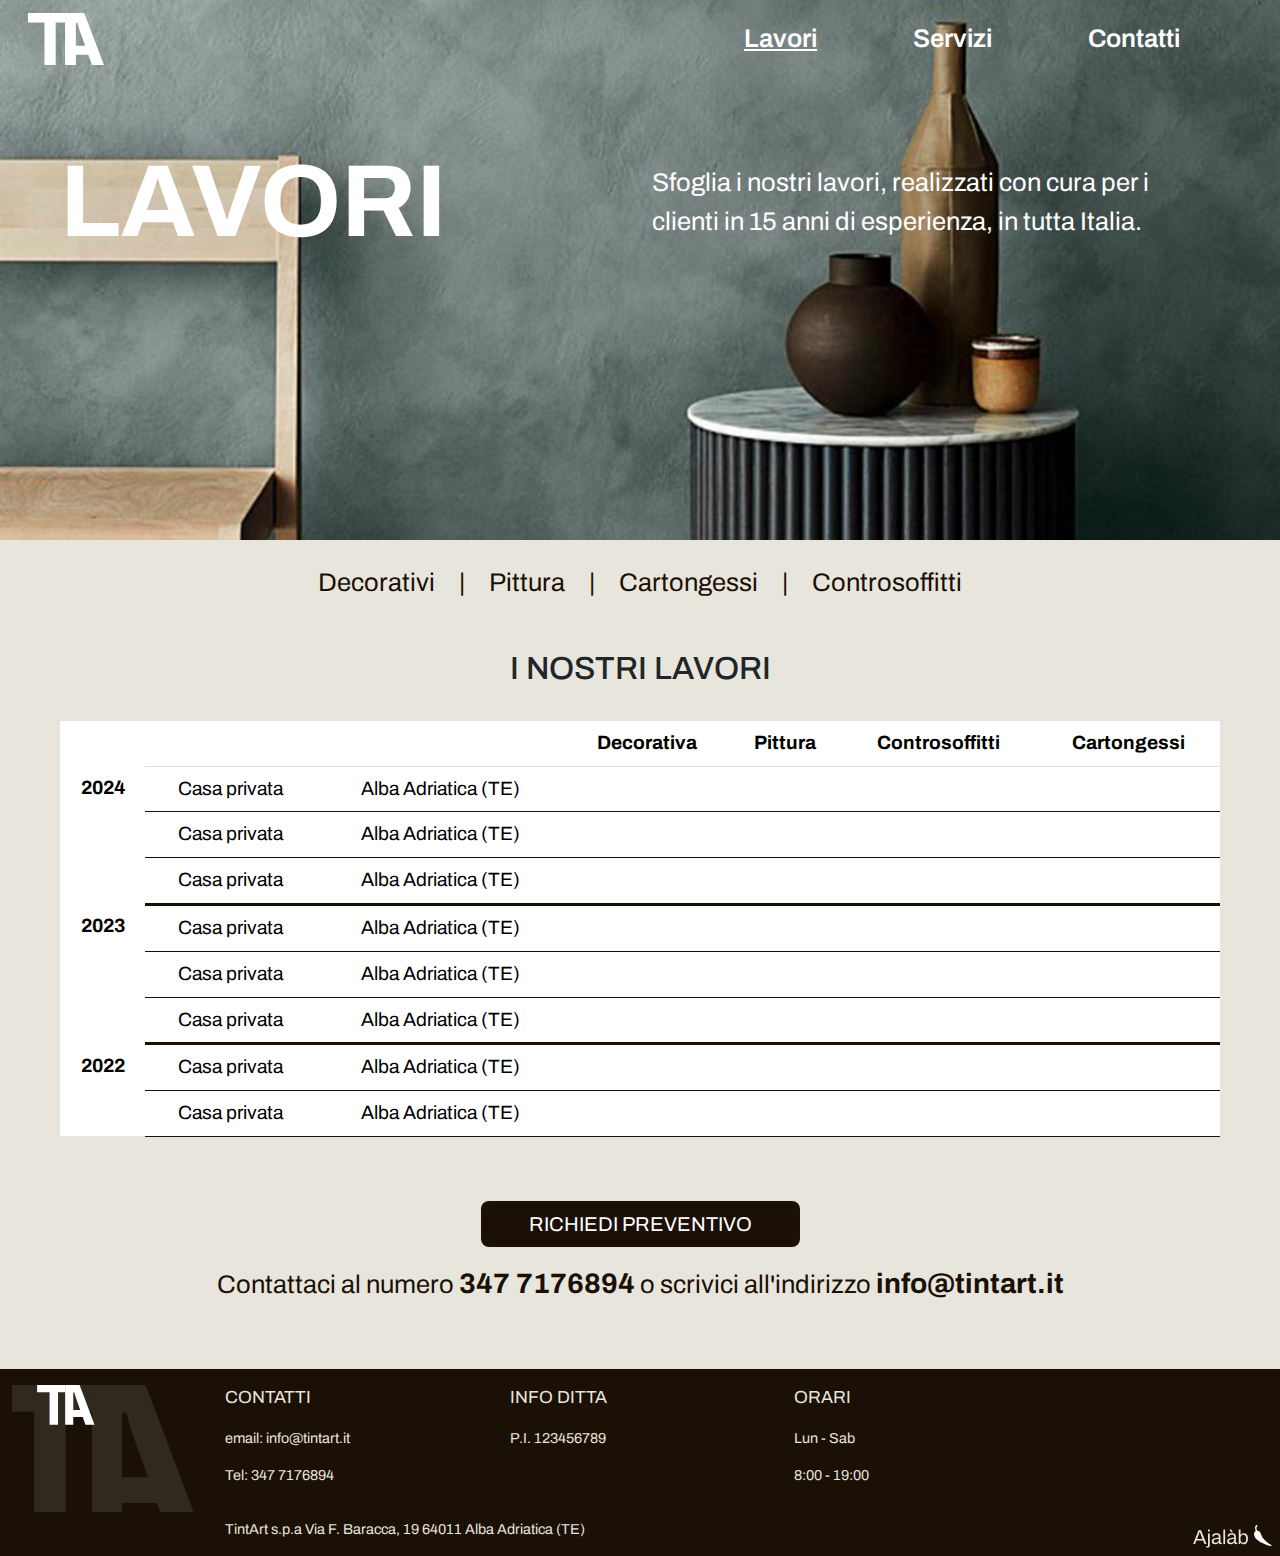
==== lavori.html @ 496b9ee1 "menu top link" ====
<!DOCTYPE html>
<html>
   <head>
      <meta charset="UTF-8">
      <meta name="viewport" content="width=device-width, initial-scale=1.0">
      <link href="https://cdn.jsdelivr.net/npm/bootstrap@5.3.0-alpha3/dist/css/bootstrap.min.css" rel="stylesheet">
      <link href="https://unpkg.com/aos@2.3.1/dist/aos.css" rel="stylesheet">
      <link rel="apple-touch-icon" sizes="180x180" href="favicon_io/apple-touch-icon.png">
      <link rel="icon" type="image/png" sizes="32x32" href="favicon_io/favicon-32x32.png">
      <link rel="icon" type="image/png" sizes="16x16" href="favicon_io/favicon-16x16.png">
      <link rel="manifest" href="favicon_io/site.webmanifest">
      <script src="https://kit.fontawesome.com/3f3dd5b20c.js" crossorigin="anonymous"></script>
      <link rel="stylesheet" href="assets/css/style.css">
      <link rel="stylesheet" href="assets/css/lavori.css">
      <link rel="stylesheet" href="assets/css/media_queries.css">
      <title>TintArt | Lavori</title>
   </head>
   <body>
      <!-- HEADER CONTAINER -->
      <div class="header-container lavori position-relative">
         <nav class="navbar navbar-expand-lg navbar-light">
            <div class="container-fluid">
               <!-- Logo a sinistra -->
               <a class="navbar-brand ms-3" href="index.html">
               <img src="assets/images/svg/logo.svg" alt="Logo" class="logo-img img-fluid">
               </a>
               <!-- Pulsante per il menu responsivo -->
               <button class="navbar-toggler" type="button" data-bs-toggle="collapse" data-bs-target="#navbarNav" aria-controls="navbarNav" aria-expanded="false" aria-label="Toggle navigation">
               <span class="navbar-toggler-icon"></span>
               </button>
               <!-- Collegamenti -->
               <div class="collapse navbar-collapse" id="navbarNav">
                  <ul class="navbar-nav ms-auto">
                     <li class="nav-item">
                        <a class="nav-link selected" href="#">Lavori</a>
                     </li>
                     <li class="nav-item">
                        <a class="nav-link" href="servizi.html">Servizi</a>
                     </li>
                     <li class="nav-item">
                        <a class="nav-link" href="index.html#contacts">Contatti</a>
                     </li>
                  </ul>
               </div>
            </div>
         </nav>
         <!--HEADER TITLE-->
         <div class="row header-title-container align-items-center ms-5 mt-5 me-5">
            <div class="col-6">
               <p class="header-title">LAVORI</p>
            </div>
            <div class="col-6">
               <p class="header-description">
                  Sfoglia i nostri lavori, realizzati con cura per i clienti in 
                  15 anni di esperienza, in tutta Italia.
               </p>
            </div>
         </div>
      </div>
      <!--MENU TOP CONTAINER-->
      <div class="menu-top-container position-relative container-fluid py-4">
         <ul class="d-flex flex-wrap list-unstyled mb-0 justify-content-center">
            <li><a href="servizi.html#pitturaDecorativa" class="menu-top-item">Decorativi</a></li>
            <li><span class="menu-top-separator">|</span></li>
            <li><a href="servizi.html#pitturaEdile" class="menu-top-item">Pittura</a></li>
            <li><span class="menu-top-separator">|</span></li>
            <li><a href="servizi.html#cartongessi" class="menu-top-item">Cartongessi</a></li>
            <li><span class="menu-top-separator">|</span></li>
            <li><a href="servizi.html#controsoffitti" class="menu-top-item">Controsoffitti</a></li>
         </ul>
      </div>
      <!--LAVORI-->
      <div class="lavori-container container-fluid">
         <h2 class="text-center py-4">I NOSTRI LAVORI</h2>
         <!-- Tabella -->
         <div class="table-responsive px-3 px-md-4 px-lg-5">
            <table class="table">
               <thead>
                  <tr class="border-bottom-year">
                     <th></th>
                     <th></th>
                     <th></th>
                     <th>Decorativa</th>
                     <th>Pittura</th>
                     <th>Controsoffitti</th>
                     <th>Cartongessi</th>
                  </tr>
               </thead>
               <tbody>
                  <!-- Sezione 2024 -->
                  <tr class="border-row hover-row" data-img="assets/images/jpg/pittura-1.jpg">
                     <td class="year-cell">2024</td>
                     <td>Casa privata</td>
                     <td>Alba Adriatica (TE)</td>
                     <td><i class="fa-solid fa-check"></i></td>
                     <td><i class="fa-solid fa-check"></i></td>
                     <td></td>
                     <td><i class="fa-solid fa-check"></i></td>
                  </tr>
                  <tr class="border-row hover-row" data-img="assets/images/jpg/pittura-1.jpg">
                     <td></td>
                     <td>Casa privata</td>
                     <td>Alba Adriatica (TE)</td>
                     <td></td>
                     <td><i class="fa-solid fa-check"></i></td>
                     <td></td>
                     <td><i class="fa-solid fa-check"></i></td>
                  </tr>
                  <tr class="border-bottom-year hover-row" data-img="assets/images/jpg/pittura-1.jpg">
                     <td></td>
                     <td>Casa privata</td>
                     <td>Alba Adriatica (TE)</td>
                     <td></td>
                     <td></td>
                     <td></td>
                     <td><i class="fa-solid fa-check"></i></td>
                  </tr>
                  <!-- Sezione 2023 -->
                  <tr class="border-row hover-row" data-img="assets/images/jpg/pittura-1.jpg">
                     <td class="year-cell">2023</td>
                     <td>Casa privata</td>
                     <td>Alba Adriatica (TE)</td>
                     <td></td>
                     <td><i class="fa-solid fa-check"></i></td>
                     <td><i class="fa-solid fa-check"></i></td>
                     <td></td>
                  </tr>
                  <tr class="border-row hover-row" data-img="assets/images/jpg/pittura-1.jpg">
                     <td></td>
                     <td>Casa privata</td>
                     <td>Alba Adriatica (TE)</td>
                     <td></td>
                     <td><i class="fa-solid fa-check"></i></td>
                     <td></td>
                     <td></td>
                  </tr>
                  <tr class="border-bottom-year hover-row" data-img="assets/images/jpg/pittura-1.jpg">
                     <td></td>
                     <td>Casa privata</td>
                     <td>Alba Adriatica (TE)</td>
                     <td><i class="fa-solid fa-check"></i></td>
                     <td></td>
                     <td></td>
                     <td></td>
                  </tr>
                  <!-- Sezione 2022 -->
                  <tr class="border-row hover-row" data-img="assets/images/jpg/pittura-1.jpg">
                     <td class="year-cell">2022</td>
                     <td>Casa privata</td>
                     <td>Alba Adriatica (TE)</td>
                     <td><i class="fa-solid fa-check"></i></td>
                     <td><i class="fa-solid fa-check"></i></td>
                     <td><i class="fa-solid fa-check"></i></td>
                     <td></td>
                  </tr>
                  <tr class="border-row hover-row" data-img="assets/images/jpg/pittura-1.jpg">
                     <td></td>
                     <td>Casa privata</td>
                     <td>Alba Adriatica (TE)</td>
                     <td><i class="fa-solid fa-check"></i></td>
                     <td><i class="fa-solid fa-check"></i></td>
                     <td></td>
                     <td><i class="fa-solid fa-check"></i></td>
                  </tr>
               </tbody>
            </table>
         </div>
         <div id="hover-image" style="display: none; position: absolute;">
            <img src="" alt="Preview" style="max-width: 200px; max-height: 200px; border: 1px solid #ddd;">
         </div>
      </div>
      <!--LAVORI MOBILE-->
      <div class="lavori-container-mobile container-fluid">
         <h2 class="text-center py-2">I NOSTRI LAVORI</h2>
         <!-- Tabella -->
         <div class="table-responsive px-3 px-md-4 px-lg-5">
            <table class="table">
               <thead>
                  <tr class="border-bottom-year">
                     <th></th>
                     <th></th>
                     <th></th>
                  </tr>
               </thead>
               <tbody>
                  <!-- Sezione 2024 -->
                  <tr class="border-row" data-img="assets/images/jpg/pittura-1.jpg">
                     <td class="year-cell">2024</td>
                     <td>Casa privata</td>
                     <td>Alba Adriatica (TE)</td>
                  </tr>
                  <tr class="border-row" data-img="assets/images/jpg/pittura-1.jpg">
                     <td></td>
                     <td>Casa privata</td>
                     <td>Alba Adriatica (TE)</td>
                  </tr>
                  <tr class="border-bottom-year" data-img="assets/images/jpg/pittura-1.jpg">
                     <td></td>
                     <td>Casa privata</td>
                     <td>Alba Adriatica (TE)</td>
                  </tr>
                  <!-- Sezione 2023 -->
                  <tr class="border-row" data-img="assets/images/jpg/pittura-1.jpg">
                     <td class="year-cell">2023</td>
                     <td>Casa privata</td>
                     <td>Alba Adriatica (TE)</td>
                  </tr>
                  <tr class="border-row" data-img="assets/images/jpg/pittura-1.jpg">
                     <td></td>
                     <td>Casa privata</td>
                     <td>Alba Adriatica (TE)</td>
                  </tr>
                  <tr class="border-bottom-year" data-img="assets/images/jpg/pittura-1.jpg">
                     <td></td>
                     <td>Casa privata</td>
                     <td>Alba Adriatica (TE)</td>
                  </tr>
                  <!-- Sezione 2022 -->
                  <tr class="border-row" data-img="assets/images/jpg/pittura-1.jpg">
                     <td class="year-cell">2022</td>
                     <td>Casa privata</td>
                     <td>Alba Adriatica (TE)</td>
                  </tr>
                  <tr class="border-row" data-img="assets/images/jpg/pittura-1.jpg">
                     <td></td>
                     <td>Casa privata</td>
                     <td>Alba Adriatica (TE)</td>
                  </tr>
               </tbody>
            </table>
         </div>
         <div id="hover-image" style="display: none; position: absolute;">
            <img src="" alt="Preview" style="max-width: 200px; max-height: 200px; border: 1px solid #ddd;">
         </div>
      </div>
      <!--CONTACT BOTTOM CONTAINER-->
      <div class="contact-bottom-container">
         <div class="row">
            <div class="col-12 text-center">
               <a href="index.html#contact" class="btn btn-dark btn-lg px-5">RICHIEDI PREVENTIVO</a>
            </div>
         </div>
         <div class="row">
            <div class="col-12 text-center py-3">
               <span class="contact-bottom-text">Contattaci al numero <a class="contact-bottom-link" href="tel:+393477176894">347 7176894</a> o scrivici all'indirizzo <a class="contact-bottom-link" href="mailto:info@tintart.it">info@tintart.it </a></span>
            </div>
         </div>
      </div>
      <!--FOOTER-->
      <footer class="footer-container">
         <div class="container-fluid">
            <div class="row">
              <!-- Prima colonna -->
              <div class="col-2">
                <div class="footer-logo-container">
                  <img src="assets/images/svg/logo_footer.svg" alt="Back Logo" class="img-fluid footer-logo">
                </div>
              </div>
        
              <!-- Seconda colonna -->
              <div class="col-8">
                <!-- Prima riga -->
                <div class="row mb-3">
                  <div class="col text-start">
                     <p class="footer-title">CONTATTI</p>
                     <p class="footer-text">email: <a class="footer-link" href="mailto:info@tintart.it" class="footer-link">info@tintart.it</a></p>
                     <p class="footer-text">Tel: <a class="footer-link" href="tel:+393477176894">347 7176894</a></p>
                  </div>
                  <div class="col text-start">
                     <p class="footer-title">INFO DITTA</p>
                     <p class="footer-text">P.I. 123456789</p>
                  </div>
                  <div class="col text-start">
                     <p class="footer-title">ORARI</p>
                     <p class="footer-text">Lun - Sab</p>
                     <p class="footer-text">8:00 - 19:00</p>
                  </div>
                </div>
                <!-- Seconda riga -->
                <div class="row">
                  <div class="col text-start">
                     <p class="footer-text">TintArt s.p.a Via F. Baracca, 19 64011 Alba Adriatica (TE)</p>
                  </div>
                </div>
              </div>
        
              <!-- Terza colonna -->
              <div class="col-2 position-relative">
               <a class="footer-bottom-logo p-2" href="ajalab.it">
                  <img src="assets/images/svg/ajalab_footer_logo.svg" alt="Ajalab logo" class="img-fluid">
               </a>
              </div>
            </div>
          </div>
      </footer>
      <script src="https://cdn.jsdelivr.net/npm/@popperjs/core@2.9.2/dist/umd/popper.min.js"></script>
      <script src="https://cdn.jsdelivr.net/npm/bootstrap@5.3.0-alpha1/dist/js/bootstrap.min.js"></script>
      <script src="https://unpkg.com/aos@2.3.1/dist/aos.js"></script>
      <script src="assets/js/table.js"></script>
      <script>AOS.init();</script>
   </body>
</html>
---- assets/css/style.css ----
@import url('https://fonts.googleapis.com/css2?family=Archivo:ital,wght@0,100..900;1,100..900&display=swap');

:root{
    --primary-color: #E8E5DC;
    --secundary-color: #1A1006;
    --secundary-color-lighter: #3C2E21;
}

body{
    font-family: "Archivo", serif;
    overflow-x: hidden;
    margin: 0;
    padding: 0;
}

a:hover{
    text-decoration: underline;
}

.highlight{
    font-weight: bold;
}

.selected{
    text-decoration: underline;
}

.btn-dark {
    background-color: var(--secundary-color);
    color: white;
    border: none;
    transition: all 0.3s ease-in-out;
}

.btn-dark:hover {
    background-color: var(--secundary-color-lighter);
    text-decoration: none;
}

/*HEADER E NAVBAR*/
.header-container{
    height: 80vh;
    background-image: url("../images/jpg/decorativa-2.jpg");
    background-repeat: no-repeat;
    background-size: cover; 
    background-position: center;
}

.nav-link{
    font-size: 2vw;
    color: white;
    font-weight: 600 !important;
}

.nav-link.dark{
    color: var(--secundary-color);
}

.navbar-nav .nav-item {
    margin-right: 5rem; /*spazio tra i link*/
}

.header-title-container{
    color: white;
}

.header-title-container.dark{
    color: var(--secundary-color);
}

.header-title{
    font-size: 8vw;
    font-weight: bold;
}

.header-subtitle,
.header-description{
    font-size: 2vw;
}

/*DESCRIPTION*/
.description-container{
    min-height: 15vh;
    background-color: var(--primary-color);
    padding: 3rem 6rem;
    overflow: hidden;
}

.menu-top-container{
    background-color: var(--primary-color);
    font-size: 2vw;
}

.menu-top-item,
.menu-top-separator{
    color: var(--secundary-color);
    text-decoration: none;
}

.menu-top-separator {
    margin: 0 1.5rem;
}

.description-text{
    font-size: 2.5vw; 
}

.contact-description-container{
    margin-top: 3rem;
}

.line{
    max-width: 119px;
    height: 2px;
    background-color: var(--secundary-color);
    margin-right: 1rem;
}

.line.description{
    margin-left: 1rem;
}

.contact-text{
    font-size: 2vw;
    color: var(--secundary-color);
    text-decoration: none;
}

.logo-transparent {
    position: absolute;
    top: 0;
    right: 0;
    width: 20%;
    z-index: 1;
}

.contact-bottom-container.mobile{
    display: none;
}

.contact-bottom-container{
    padding-top: 3rem;
    padding-bottom: 3rem;
    background-color: var(--primary-color);
    color: var(--secundary-color);
}

.contact-bottom-text{
    font-size: 2vw;
}

.contact-bottom-link{
    text-decoration: none;
    font-weight: bold;
    font-size: 2.2vw;
    color: var(--secundary-color);
}


/*SERVICES*/
.service {
    position: relative;
    overflow: hidden;
}

.overlay {
    position: absolute;
    bottom: 0;
    left: 0;
    width: 100%;
    padding: 3rem;
    color: white;
    z-index: 1;
    text-shadow: 0px 0px 50px rgba(0, 0, 0, 1);
}

.service-title {
    font-size: 1.8rem;
    display: flex;
}

.service-text {
    font-size: 1.4rem;
}

.service-image{
    object-fit: cover;
    width: auto;
    height: 600px;
}

.service-text {
    display: none;
}

.service:hover .service-text {
    display: block;
}


/*PARTNERS*/
.partner-container{
    padding-top: 5rem;
    background-color: var(--primary-color);
}

.partner-title{
    font-size: 2.5rem;
    margin-bottom: 3rem;
}

.partner-image-subtitle{
    font-size: 1.2rem;
    opacity: 0.7;
}

.partner-image {
    max-width: 150px; 
    transition: transform 0.3s ease-in-out;
    margin-bottom: 1rem;
}

.partner-image:hover {
    transform: scale(1.2);
}

/*CONTACT*/
.contact-container-mobile{
    padding: 2rem 0 3rem 0;
    display: none;
}
.contact-container {
    padding: 3rem 4rem 5rem 4rem; /*top right bottom left*/
    background-color: var(--primary-color);
}

.contact-title {
    font-size: 2.5rem;
    color: var(--secundary-color);
}

.contact-subtitle {
    font-size: 1.8rem;
    color: var(--secundary-color);
}

.form-control {
    border: 2px solid var(--secundary-color) ;
    font-size: 1.5vw;
    background-color: var(--primary-color);
    font-weight: lighter;

}

/*FOOTER*/
.footer-container {
    padding-top: 1rem;
    background-color: var(--secundary-color);
    color: var(--primary-color);
}

.footer-title {
    font-size: 1.1rem;
}

.footer-text {
    font-size: 0.9rem;
}

.footer-link{
    color: var(--primary-color);
    text-decoration: none;
}

.footer-bottom-logo {
    position: absolute;
    bottom: 0;
    right: 0;
}
---- assets/css/lavori.css ----
@import url('https://fonts.googleapis.com/css2?family=Archivo:ital,wght@0,100..900;1,100..900&display=swap');

:root{
    --primary-color: #E8E5DC;
    --secundary-color: #1A1006;
}

body{
    font-family: "Archivo", serif;
    overflow-x: hidden;
    margin: 0;
    padding: 0;
}

td, th {
    text-align: center;
}

.header-container.lavori{
    height: 60vh;
    background-image: url('../images/jpg/decorativa-1.jpg');
}

.lavori-container{
    background-color: var(--primary-color);
}

.lavori-container-mobile{
    background-color: var(--primary-color);
    display: none;
}

.table {
    border-collapse: collapse;
    font-size: 1.5vw;
}

.year-cell {
    font-weight: bold;
}

#hover-image {
    z-index: 1000; /* Assicura che sia sopra gli altri elementi */
    pointer-events: none; /* Evita che il box interferisca con il mouse */
}

.hover-row {
    cursor: pointer; /* Cambia il cursore per segnalare l'interattività */
}

.hover-row:hover {
    background-color: #f8f9fa; /* Evidenzia la riga al passaggio del mouse */
}

/* Bordo orizzontale per le righe standard */
.border-row td:not(:first-child) {
    border-bottom: 1px solid var(--secundary-color);
}

/* Bordo più spesso tra gli anni */
.border-bottom-year td:not(:first-child) {
    border-bottom: 3px solid var(--secundary-color);
}

/* Rimuovi i bordi verticali e altri bordi indesiderati */
.table td:first-child, .table th:first-child {
    border-bottom: none;
}
---- assets/css/media_queries.css ----
@media (max-width: 768px) {
    /*HEADER E NAVBAR*/
    .header-container,
    .header-container.services{
        height: 40vh;
    }
    .nav-link{
        font-size: 7vw;
    }

    .brand-name{
        margin-top: 4rem; /*posizionamento del nome TINTART*/
        margin-left: 3rem;
    }

    .brand-title{
        font-size: 10vw;
    }
    
    .brand-subtitle{
        font-size: 4vw;
    }

    /*DESCRIPTION*/
    .description-container{
        padding: 2rem
    }

    .description-text{
        font-size: 4vw; 
    }

    .contact-description-container{
        margin-top: 1rem;
    }

    .menu-bottom{
        font-size: 2.5vw;
        padding-bottom: 3vh;
    }

    .menu-bottom-separator{
        margin-right: 0.5rem;
        margin-left: 0.5rem;
    }

    .line{
        height: 1px;
        max-width: 50px;
        margin-left: 0.5rem;
        margin-right: 0.5rem;
    }

    .logo-transparent{
        width: 35%;
    }

    /*SERVICES*/
    .service-image{
        height: 300px;
    }

    .service-title {
        font-size: 1.2rem;
        display: flex;
    }

    .overlay {
        padding: 1rem;
    }

    /*PARTNER*/
    .partner-container{
        padding-top: 2.5rem;
    }
    
    .partner-title{
        font-size: 1.5rem;
        margin-bottom: 1.5rem;
    }

    .partner-image-subtitle{
        font-size: 0.8rem;
        opacity: 0.7;
    }

    .partner-image{
        width: 70px;
    }

    /*CONTACTS */
    .contact-container{
        display: none;
    }
    .contact-bottom-text{
        font-size: 4vw;
    }
    .contact-bottom-link{
        font-size: 4.2vw;
    }
    .contact-bottom-container.mobile{
        background-color: var(--primary-color);
        display: block;
    }
    .contact-title {
        font-size: 1.5rem;
    }

    /*FOOTER*/

    .lavori-container-mobile{
        display: block;
    }
    .lavori-container{
        display: none;
    }
}
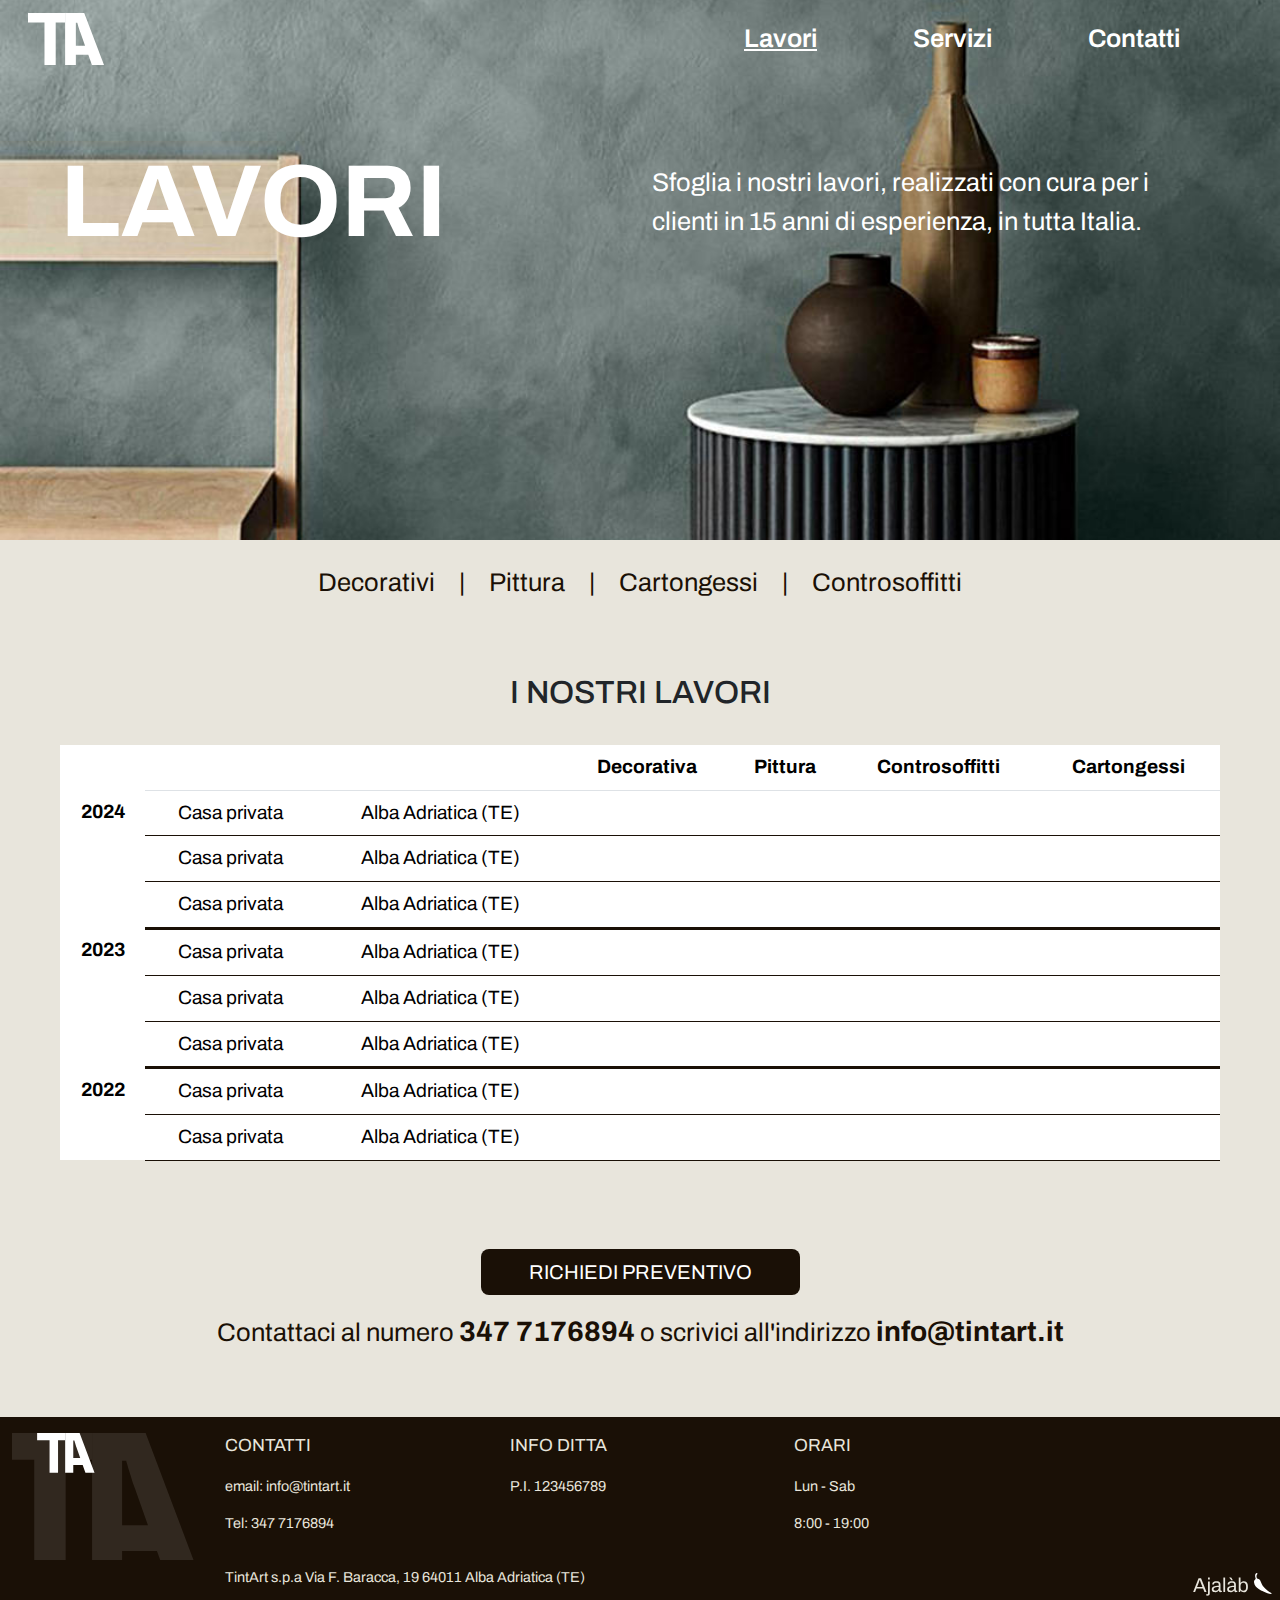
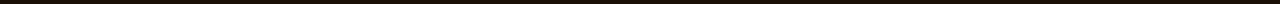
==== commit 15c89b86: "testo smoot index" ====
--- a/lavori.html
+++ b/lavori.html
@@ -70,7 +70,7 @@
          </ul>
       </div>
       <!--LAVORI-->
-      <div class="lavori-container container-fluid">
+      <div class="lavori-container container-fluid py-4">
          <h2 class="text-center py-4">I NOSTRI LAVORI</h2>
          <!-- Tabella -->
          <div class="table-responsive px-3 px-md-4 px-lg-5">
@@ -297,6 +297,7 @@
       <script src="https://cdn.jsdelivr.net/npm/bootstrap@5.3.0-alpha1/dist/js/bootstrap.min.js"></script>
       <script src="https://unpkg.com/aos@2.3.1/dist/aos.js"></script>
       <script src="assets/js/table.js"></script>
+      <script src="assets/js/jquery.min.js"></script>
       <script>AOS.init();</script>
    </body>
 </html>--- a/assets/css/style.css
+++ b/assets/css/style.css
@@ -171,7 +171,7 @@
     padding: 3rem;
     color: white;
     z-index: 1;
-    text-shadow: 0px 0px 50px rgba(0, 0, 0, 1);
+    text-shadow: 0px 0px 10px rgba(0, 0, 0, 0.7);
 }
 
 .service-title {
@@ -189,14 +189,9 @@
     height: 600px;
 }
 
-.service-text {
+.overlay .service-text {
     display: none;
-}
-
-.service:hover .service-text {
-    display: block;
-}
-
+  }
 
 /*PARTNERS*/
 .partner-container{
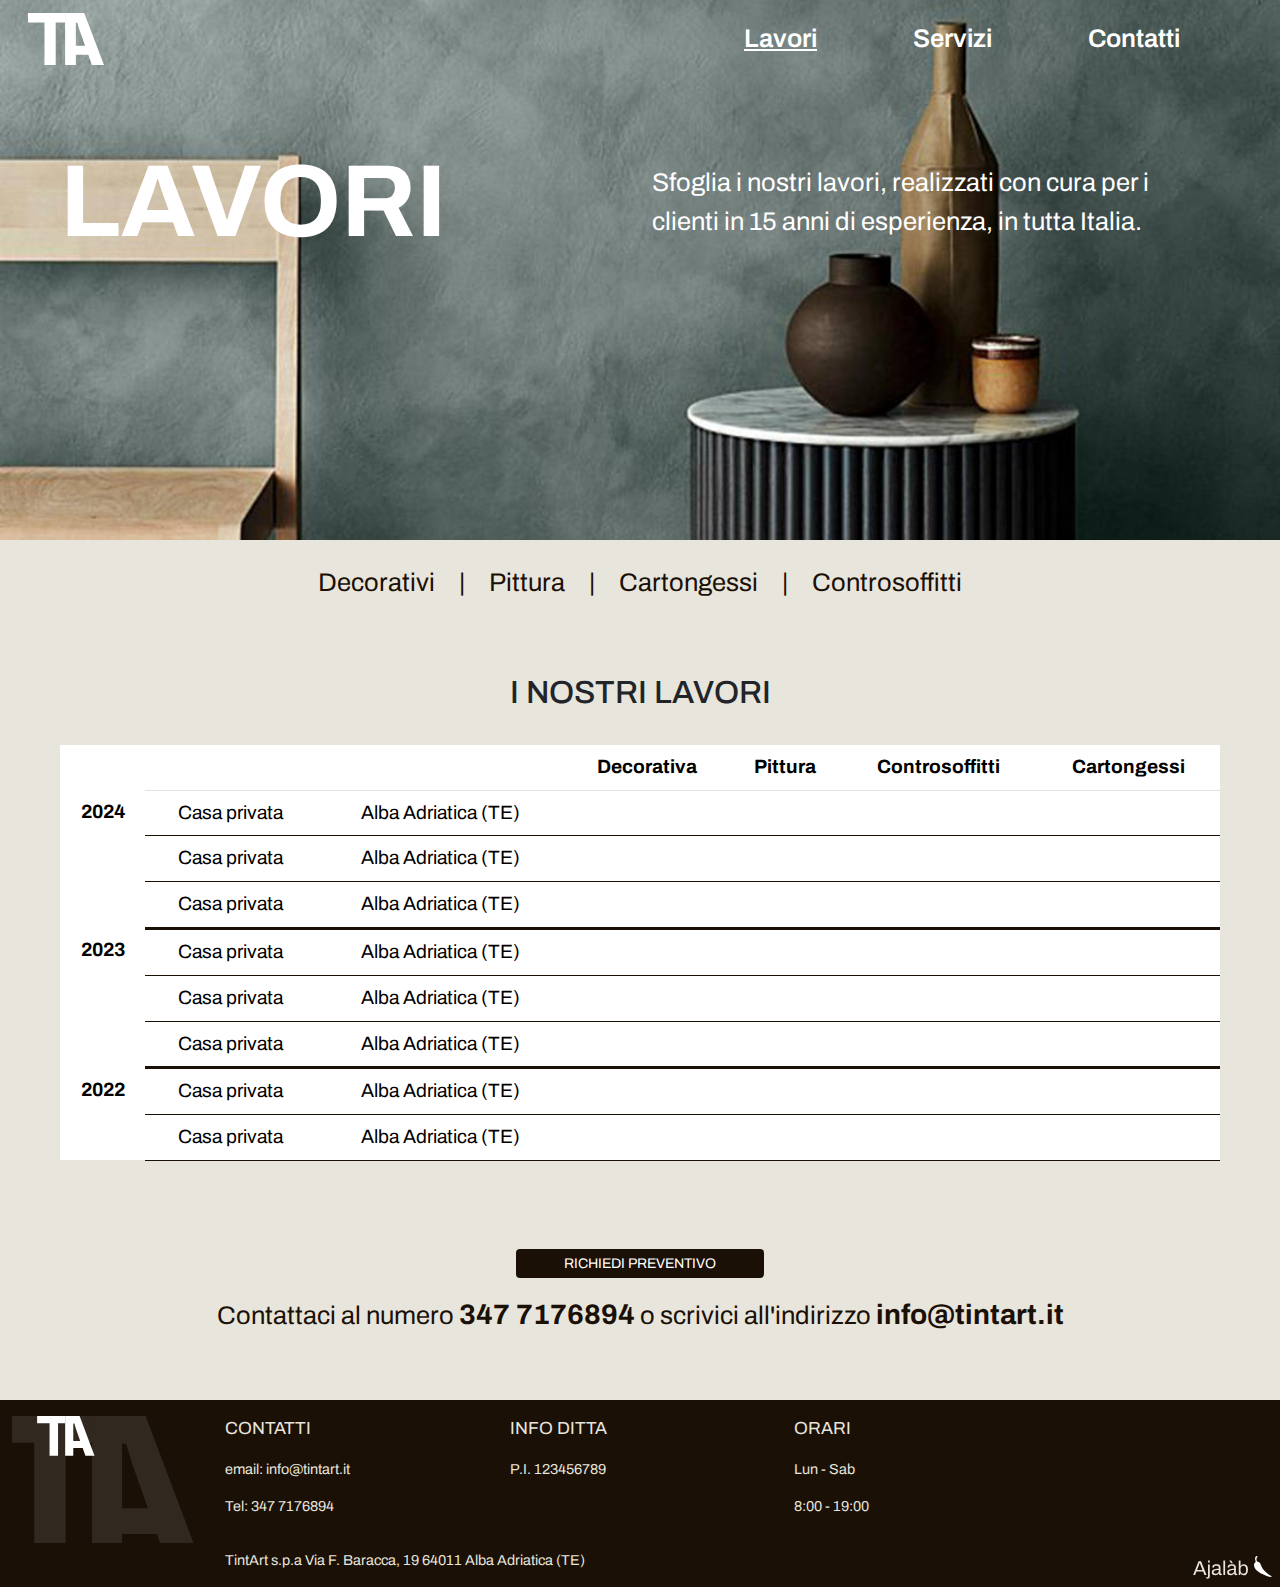
==== commit cfb1ed00: "css" ====
--- a/lavori.html
+++ b/lavori.html
@@ -88,15 +88,15 @@
                </thead>
                <tbody>
                   <!-- Sezione 2024 -->
-                  <tr class="border-row hover-row" data-img="assets/images/jpg/pittura-1.jpg">
-                     <td class="year-cell">2024</td>
-                     <td>Casa privata</td>
-                     <td>Alba Adriatica (TE)</td>
-                     <td><i class="fa-solid fa-check"></i></td>
-                     <td><i class="fa-solid fa-check"></i></td>
-                     <td></td>
-                     <td><i class="fa-solid fa-check"></i></td>
-                  </tr>
+                     <tr class="border-row hover-row" data-img="assets/images/jpg/pittura-1.jpg" data-href="lavoro_mock.html">
+                        <td class="year-cell">2024</td>
+                        <td>Casa privata</td>
+                        <td>Alba Adriatica (TE)</td>
+                        <td><i class="fa-solid fa-check"></i></td>
+                        <td><i class="fa-solid fa-check"></i></td>
+                        <td></td>
+                        <td><i class="fa-solid fa-check"></i></td>
+                     </tr>
                   <tr class="border-row hover-row" data-img="assets/images/jpg/pittura-1.jpg">
                      <td></td>
                      <td>Casa privata</td>
@@ -165,7 +165,7 @@
                </tbody>
             </table>
          </div>
-         <div id="hover-image" style="display: none; position: absolute;">
+         <div id="hover-image">
             <img src="" alt="Preview" style="max-width: 200px; max-height: 200px; border: 1px solid #ddd;">
          </div>
       </div>
@@ -184,44 +184,44 @@
                </thead>
                <tbody>
                   <!-- Sezione 2024 -->
-                  <tr class="border-row" data-img="assets/images/jpg/pittura-1.jpg">
+                  <tr class="border-row" data-href="lavoro_mock.html">
                      <td class="year-cell">2024</td>
                      <td>Casa privata</td>
                      <td>Alba Adriatica (TE)</td>
                   </tr>
-                  <tr class="border-row" data-img="assets/images/jpg/pittura-1.jpg">
-                     <td></td>
-                     <td>Casa privata</td>
-                     <td>Alba Adriatica (TE)</td>
-                  </tr>
-                  <tr class="border-bottom-year" data-img="assets/images/jpg/pittura-1.jpg">
+                  <tr class="border-row">
+                     <td></td>
+                     <td>Casa privata</td>
+                     <td>Alba Adriatica (TE)</td>
+                  </tr>
+                  <tr class="border-bottom-year">
                      <td></td>
                      <td>Casa privata</td>
                      <td>Alba Adriatica (TE)</td>
                   </tr>
                   <!-- Sezione 2023 -->
-                  <tr class="border-row" data-img="assets/images/jpg/pittura-1.jpg">
+                  <tr class="border-row">
                      <td class="year-cell">2023</td>
                      <td>Casa privata</td>
                      <td>Alba Adriatica (TE)</td>
                   </tr>
-                  <tr class="border-row" data-img="assets/images/jpg/pittura-1.jpg">
-                     <td></td>
-                     <td>Casa privata</td>
-                     <td>Alba Adriatica (TE)</td>
-                  </tr>
-                  <tr class="border-bottom-year" data-img="assets/images/jpg/pittura-1.jpg">
+                  <tr class="border-row">
+                     <td></td>
+                     <td>Casa privata</td>
+                     <td>Alba Adriatica (TE)</td>
+                  </tr>
+                  <tr class="border-bottom-year">
                      <td></td>
                      <td>Casa privata</td>
                      <td>Alba Adriatica (TE)</td>
                   </tr>
                   <!-- Sezione 2022 -->
-                  <tr class="border-row" data-img="assets/images/jpg/pittura-1.jpg">
+                  <tr class="border-row">
                      <td class="year-cell">2022</td>
                      <td>Casa privata</td>
                      <td>Alba Adriatica (TE)</td>
                   </tr>
-                  <tr class="border-row" data-img="assets/images/jpg/pittura-1.jpg">
+                  <tr class="border-row">
                      <td></td>
                      <td>Casa privata</td>
                      <td>Alba Adriatica (TE)</td>
@@ -237,7 +237,7 @@
       <div class="contact-bottom-container">
          <div class="row">
             <div class="col-12 text-center">
-               <a href="index.html#contact" class="btn btn-dark btn-lg px-5">RICHIEDI PREVENTIVO</a>
+               <a href="index.html#contacts" class="btn btn-dark btn-lg px-5 btn-sm btn-md">RICHIEDI PREVENTIVO</a>
             </div>
          </div>
          <div class="row">
@@ -286,7 +286,7 @@
         
               <!-- Terza colonna -->
               <div class="col-2 position-relative">
-               <a class="footer-bottom-logo p-2" href="ajalab.it">
+               <a class="footer-bottom-logo p-2" href="https://www.ajalab.it">
                   <img src="assets/images/svg/ajalab_footer_logo.svg" alt="Ajalab logo" class="img-fluid">
                </a>
               </div>
--- a/assets/css/style.css
+++ b/assets/css/style.css
@@ -4,6 +4,7 @@
     --primary-color: #E8E5DC;
     --secundary-color: #1A1006;
     --secundary-color-lighter: #3C2E21;
+    --primary-color-lighter: #e8e5dcc1;
 }
 
 body{
@@ -271,4 +272,4 @@
     position: absolute;
     bottom: 0;
     right: 0;
-}
+}--- a/assets/css/lavori.css
+++ b/assets/css/lavori.css
@@ -3,6 +3,7 @@
 :root{
     --primary-color: #E8E5DC;
     --secundary-color: #1A1006;
+    --primary-color-lighter: #f4f1e7;
 }
 
 body{
@@ -40,16 +41,19 @@
 }
 
 #hover-image {
-    z-index: 1000; /* Assicura che sia sopra gli altri elementi */
-    pointer-events: none; /* Evita che il box interferisca con il mouse */
+    z-index: 1000;
+    pointer-events: none;
+    display: none; 
+    position: absolute;
+    border: var(--secundary-color) 1px solid;
 }
 
 .hover-row {
-    cursor: pointer; /* Cambia il cursore per segnalare l'interattività */
+    cursor: pointer;
 }
 
 .hover-row:hover {
-    background-color: #f8f9fa; /* Evidenzia la riga al passaggio del mouse */
+    background-color: var(--primary-color-lighter);
 }
 
 /* Bordo orizzontale per le righe standard */
--- a/assets/css/media_queries.css
+++ b/assets/css/media_queries.css
@@ -1,11 +1,12 @@
 @media (max-width: 768px) {
     /*HEADER E NAVBAR*/
     .header-container,
-    .header-container.services{
-        height: 40vh;
+    .header-container.servizi,
+    .header-container.lavori{
+        height: 30vh;
     }
     .nav-link{
-        font-size: 7vw;
+        font-size: 5.5vw;
     }
 
     .brand-name{
@@ -21,7 +22,7 @@
         font-size: 4vw;
     }
 
-    /*DESCRIPTION*/
+    /*DESCRIPTION INDEX*/
     .description-container{
         padding: 2rem
     }
@@ -46,16 +47,14 @@
 
     .line{
         height: 1px;
-        max-width: 50px;
-        margin-left: 0.5rem;
-        margin-right: 0.5rem;
+        max-width: 30px;
     }
 
     .logo-transparent{
         width: 35%;
     }
 
-    /*SERVICES*/
+    /*SERVICES INDEX*/
     .service-image{
         height: 300px;
     }
@@ -108,10 +107,20 @@
 
     /*FOOTER*/
 
+    /*LAVORI PAGE*/
     .lavori-container-mobile{
         display: block;
     }
     .lavori-container{
         display: none;
     }
+
+    /*SERVIZI PAGE*/
+    .service-card-image{
+        height: 150px;
+    }
+
+    .service-card-link{
+        font-size: 1.4vw;
+    }
 }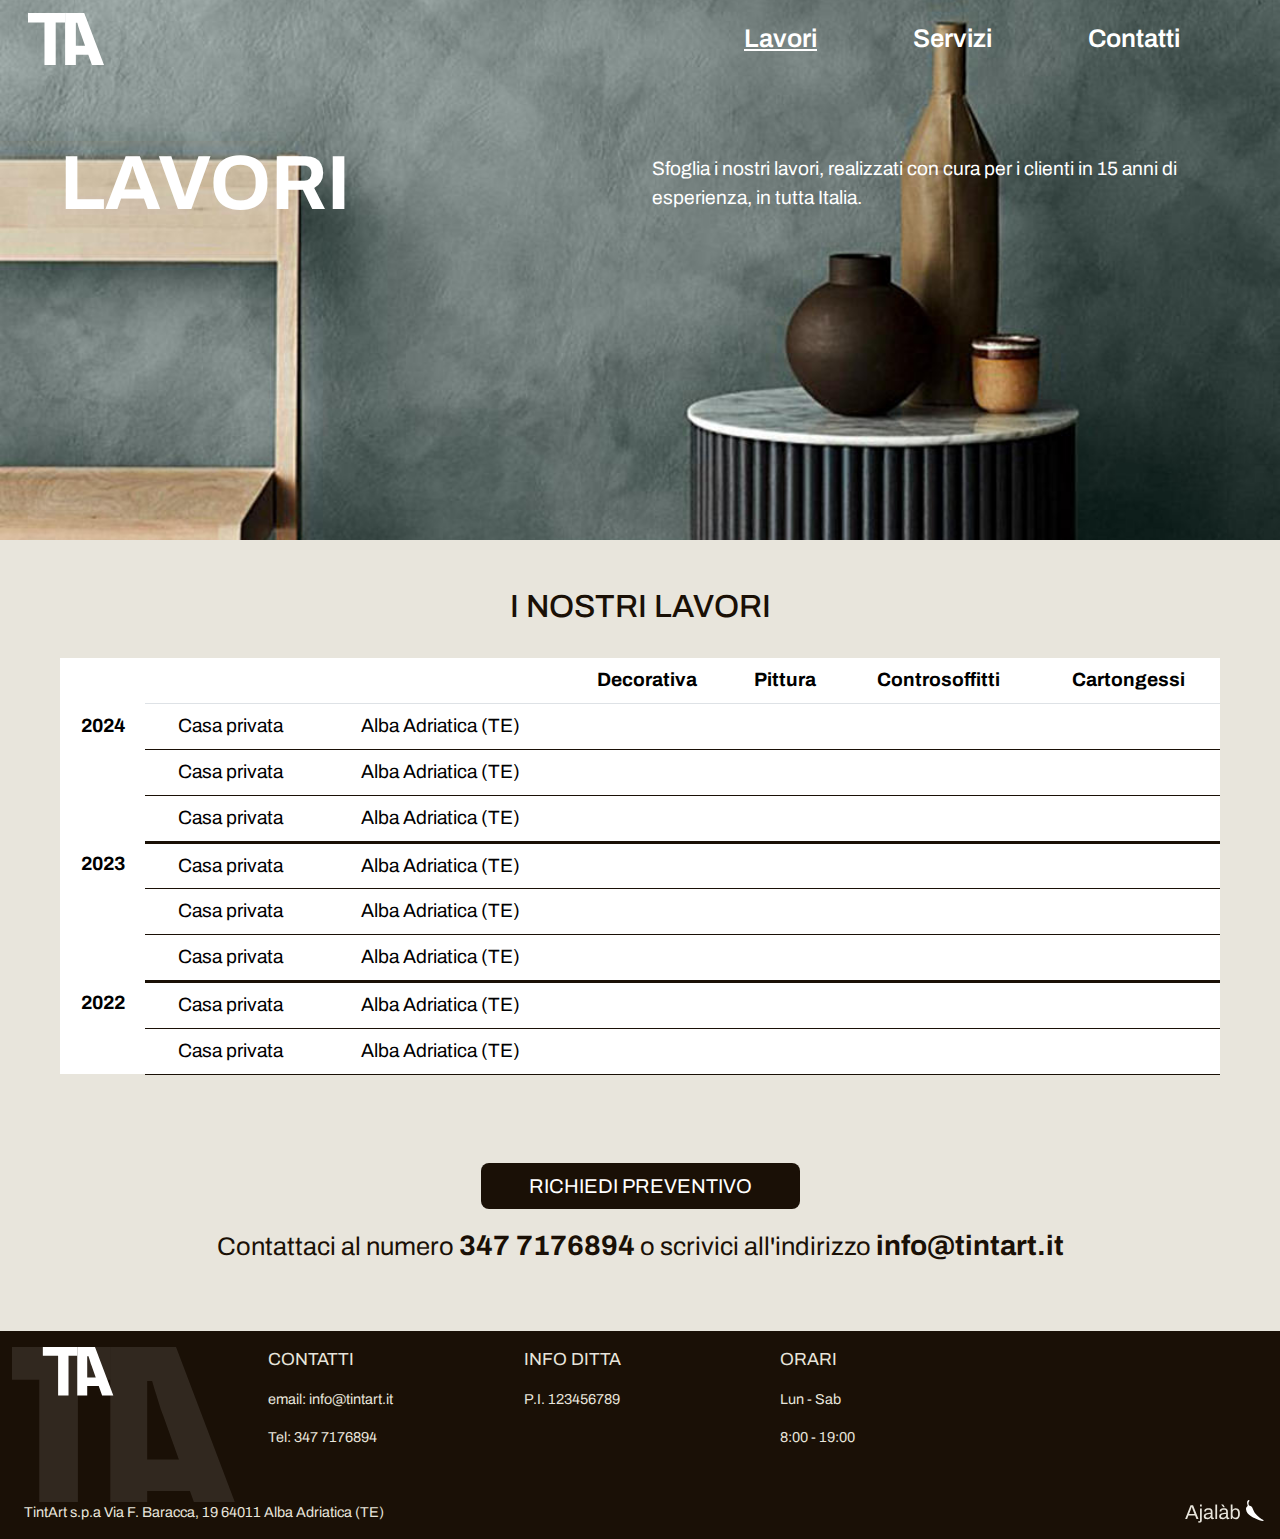
==== commit f06e35eb: "modifiche finali" ====
--- a/lavori.html
+++ b/lavori.html
@@ -3,16 +3,26 @@
    <head>
       <meta charset="UTF-8">
       <meta name="viewport" content="width=device-width, initial-scale=1.0">
+      
+      <!-- Bootstrap CSS -->
       <link href="https://cdn.jsdelivr.net/npm/bootstrap@5.3.0-alpha3/dist/css/bootstrap.min.css" rel="stylesheet">
+      
+      <!-- AOS Animation CSS -->
       <link href="https://unpkg.com/aos@2.3.1/dist/aos.css" rel="stylesheet">
+
+      <!-- Favicon -->
       <link rel="apple-touch-icon" sizes="180x180" href="favicon_io/apple-touch-icon.png">
       <link rel="icon" type="image/png" sizes="32x32" href="favicon_io/favicon-32x32.png">
       <link rel="icon" type="image/png" sizes="16x16" href="favicon_io/favicon-16x16.png">
       <link rel="manifest" href="favicon_io/site.webmanifest">
-      <script src="https://kit.fontawesome.com/3f3dd5b20c.js" crossorigin="anonymous"></script>
+
+      <!-- Custom CSS -->
       <link rel="stylesheet" href="assets/css/style.css">
       <link rel="stylesheet" href="assets/css/lavori.css">
       <link rel="stylesheet" href="assets/css/media_queries.css">
+
+      <!-- jQuery -->
+      <script src="https://ajax.googleapis.com/ajax/libs/jquery/3.7.1/jquery.min.js"></script>
       <title>TintArt | Lavori</title>
    </head>
    <body>
@@ -57,18 +67,6 @@
             </div>
          </div>
       </div>
-      <!--MENU TOP CONTAINER-->
-      <div class="menu-top-container position-relative container-fluid py-4">
-         <ul class="d-flex flex-wrap list-unstyled mb-0 justify-content-center">
-            <li><a href="servizi.html#pitturaDecorativa" class="menu-top-item">Decorativi</a></li>
-            <li><span class="menu-top-separator">|</span></li>
-            <li><a href="servizi.html#pitturaEdile" class="menu-top-item">Pittura</a></li>
-            <li><span class="menu-top-separator">|</span></li>
-            <li><a href="servizi.html#cartongessi" class="menu-top-item">Cartongessi</a></li>
-            <li><span class="menu-top-separator">|</span></li>
-            <li><a href="servizi.html#controsoffitti" class="menu-top-item">Controsoffitti</a></li>
-         </ul>
-      </div>
       <!--LAVORI-->
       <div class="lavori-container container-fluid py-4">
          <h2 class="text-center py-4">I NOSTRI LAVORI</h2>
@@ -237,7 +235,7 @@
       <div class="contact-bottom-container">
          <div class="row">
             <div class="col-12 text-center">
-               <a href="index.html#contacts" class="btn btn-dark btn-lg px-5 btn-sm btn-md">RICHIEDI PREVENTIVO</a>
+               <a href="index.html#contacts" class="btn btn-dark btn-lg px-5 ">RICHIEDI PREVENTIVO</a>
             </div>
          </div>
          <div class="row">
@@ -247,57 +245,47 @@
          </div>
       </div>
       <!--FOOTER-->
-      <footer class="footer-container">
+      <footer class="footer-container position-relative">
          <div class="container-fluid">
             <div class="row">
-              <!-- Prima colonna -->
-              <div class="col-2">
-                <div class="footer-logo-container">
-                  <img src="assets/images/svg/logo_footer.svg" alt="Back Logo" class="img-fluid footer-logo">
-                </div>
-              </div>
-        
-              <!-- Seconda colonna -->
-              <div class="col-8">
-                <!-- Prima riga -->
-                <div class="row mb-3">
-                  <div class="col text-start">
-                     <p class="footer-title">CONTATTI</p>
-                     <p class="footer-text">email: <a class="footer-link" href="mailto:info@tintart.it" class="footer-link">info@tintart.it</a></p>
-                     <p class="footer-text">Tel: <a class="footer-link" href="tel:+393477176894">347 7176894</a></p>
-                  </div>
-                  <div class="col text-start">
-                     <p class="footer-title">INFO DITTA</p>
-                     <p class="footer-text">P.I. 123456789</p>
-                  </div>
-                  <div class="col text-start">
-                     <p class="footer-title">ORARI</p>
-                     <p class="footer-text">Lun - Sab</p>
-                     <p class="footer-text">8:00 - 19:00</p>
-                  </div>
-                </div>
-                <!-- Seconda riga -->
-                <div class="row">
-                  <div class="col text-start">
-                     <p class="footer-text">TintArt s.p.a Via F. Baracca, 19 64011 Alba Adriatica (TE)</p>
-                  </div>
-                </div>
-              </div>
-        
-              <!-- Terza colonna -->
-              <div class="col-2 position-relative">
-               <a class="footer-bottom-logo p-2" href="https://www.ajalab.it">
-                  <img src="assets/images/svg/ajalab_footer_logo.svg" alt="Ajalab logo" class="img-fluid">
-               </a>
-              </div>
-            </div>
-          </div>
+               <div class="col">
+                  <div class="footer-logo-container">
+                     <img src="assets/images/svg/logo_footer.svg" alt="Back Logo" class="img-fluid footer-logo">
+                   </div>
+               </div>
+               <div class="col text-start">
+                  <p class="footer-title">CONTATTI</p>
+                  <p class="footer-text">email: <a class="footer-link" href="mailto:info@tintart.it" class="footer-link">info@tintart.it</a></p>
+                  <p class="footer-text">Tel: <a class="footer-link" href="tel:+393477176894">347 7176894</a></p>
+               </div>
+               <div class="col text-start">
+                  <p class="footer-title">INFO DITTA</p>
+                  <p class="footer-text">P.I. 123456789</p>
+               </div>
+               <div class="col text-start">
+                  <p class="footer-title">ORARI</p>
+                  <p class="footer-text">Lun - Sab</p>
+                  <p class="footer-text">8:00 - 19:00</p>
+               </div>
+               <div class="col"></div>
+            </div>
+
+            <div class="row">
+               <div class="col text-start px-4">
+                  <p class="footer-text">TintArt s.p.a Via F. Baracca, 19 64011 Alba Adriatica (TE)</p>
+               </div>
+             </div>
+             <a href="https://www.ajalab.it" class="position-absolute bottom-0 end-0 m-3">
+               <img src="assets/images/svg/ajalab_footer_logo.svg" alt="Ajalab logo" id="ajalabIcon" >
+            </a>
+         </div>
       </footer>
+      <!-- Scripts -->
+      <script src="https://kit.fontawesome.com/3f3dd5b20c.js" crossorigin="anonymous"></script>
       <script src="https://cdn.jsdelivr.net/npm/@popperjs/core@2.9.2/dist/umd/popper.min.js"></script>
       <script src="https://cdn.jsdelivr.net/npm/bootstrap@5.3.0-alpha1/dist/js/bootstrap.min.js"></script>
       <script src="https://unpkg.com/aos@2.3.1/dist/aos.js"></script>
-      <script src="assets/js/table.js"></script>
-      <script src="assets/js/jquery.min.js"></script>
+      <script src="assets/js/custom_scripts.js"></script>
       <script>AOS.init();</script>
    </body>
 </html>--- a/assets/css/style.css
+++ b/assets/css/style.css
@@ -1,42 +1,4 @@
-@import url('https://fonts.googleapis.com/css2?family=Archivo:ital,wght@0,100..900;1,100..900&display=swap');
-
-:root{
-    --primary-color: #E8E5DC;
-    --secundary-color: #1A1006;
-    --secundary-color-lighter: #3C2E21;
-    --primary-color-lighter: #e8e5dcc1;
-}
-
-body{
-    font-family: "Archivo", serif;
-    overflow-x: hidden;
-    margin: 0;
-    padding: 0;
-}
-
-a:hover{
-    text-decoration: underline;
-}
-
-.highlight{
-    font-weight: bold;
-}
-
-.selected{
-    text-decoration: underline;
-}
-
-.btn-dark {
-    background-color: var(--secundary-color);
-    color: white;
-    border: none;
-    transition: all 0.3s ease-in-out;
-}
-
-.btn-dark:hover {
-    background-color: var(--secundary-color-lighter);
-    text-decoration: none;
-}
+@import url('./base.css');
 
 /*HEADER E NAVBAR*/
 .header-container{
@@ -70,20 +32,26 @@
 }
 
 .header-title{
-    font-size: 8vw;
+    font-size: 6vw;
     font-weight: bold;
 }
 
 .header-subtitle,
 .header-description{
-    font-size: 2vw;
+    font-size: 1.5vw;
+}
+
+.header-subtitle{
+    margin-top: -2rem;
+    margin-left: 1rem;
 }
 
 /*DESCRIPTION*/
 .description-container{
     min-height: 15vh;
     background-color: var(--primary-color);
-    padding: 3rem 6rem;
+    color: var(--secundary-color);
+    padding: 8rem 6rem;
     overflow: hidden;
 }
 
@@ -122,7 +90,7 @@
 }
 
 .contact-text{
-    font-size: 2vw;
+    font-size: 1.5vw;
     color: var(--secundary-color);
     text-decoration: none;
 }
@@ -226,7 +194,7 @@
     display: none;
 }
 .contact-container {
-    padding: 3rem 4rem 5rem 4rem; /*top right bottom left*/
+    padding: 8rem 4rem 5rem 4rem; /*top right bottom left*/
     background-color: var(--primary-color);
 }
 
@@ -272,4 +240,9 @@
     position: absolute;
     bottom: 0;
     right: 0;
-}+}
+
+#ajalabIcon {
+    cursor: pointer;
+    z-index: 1;
+ }--- a/assets/css/lavori.css
+++ b/assets/css/lavori.css
@@ -1,21 +1,4 @@
-@import url('https://fonts.googleapis.com/css2?family=Archivo:ital,wght@0,100..900;1,100..900&display=swap');
-
-:root{
-    --primary-color: #E8E5DC;
-    --secundary-color: #1A1006;
-    --primary-color-lighter: #f4f1e7;
-}
-
-body{
-    font-family: "Archivo", serif;
-    overflow-x: hidden;
-    margin: 0;
-    padding: 0;
-}
-
-td, th {
-    text-align: center;
-}
+@import url('./base.css');
 
 .header-container.lavori{
     height: 60vh;
@@ -23,6 +6,7 @@
 }
 
 .lavori-container{
+    color: var(--secundary-color);
     background-color: var(--primary-color);
 }
 
@@ -53,7 +37,7 @@
 }
 
 .hover-row:hover {
-    background-color: var(--primary-color-lighter);
+    background-color: #f6f6f6;
 }
 
 /* Bordo orizzontale per le righe standard */
--- a/assets/css/media_queries.css
+++ b/assets/css/media_queries.css
@@ -20,6 +20,11 @@
     
     .brand-subtitle{
         font-size: 4vw;
+    }
+
+    .header-subtitle{
+        margin-top: -1.3rem;
+        margin-left: 0.5rem;
     }
 
     /*DESCRIPTION INDEX*/
@@ -115,6 +120,11 @@
         display: none;
     }
 
+    .table{
+        font-size: 3vw; /*VALE ANCHE PER LAVORO*/
+    }
+    
+
     /*SERVIZI PAGE*/
     .service-card-image{
         height: 150px;
@@ -123,4 +133,8 @@
     .service-card-link{
         font-size: 1.4vw;
     }
+
+    .service-card-description{
+        padding: 0.5rem 1rem;
+    }
 }